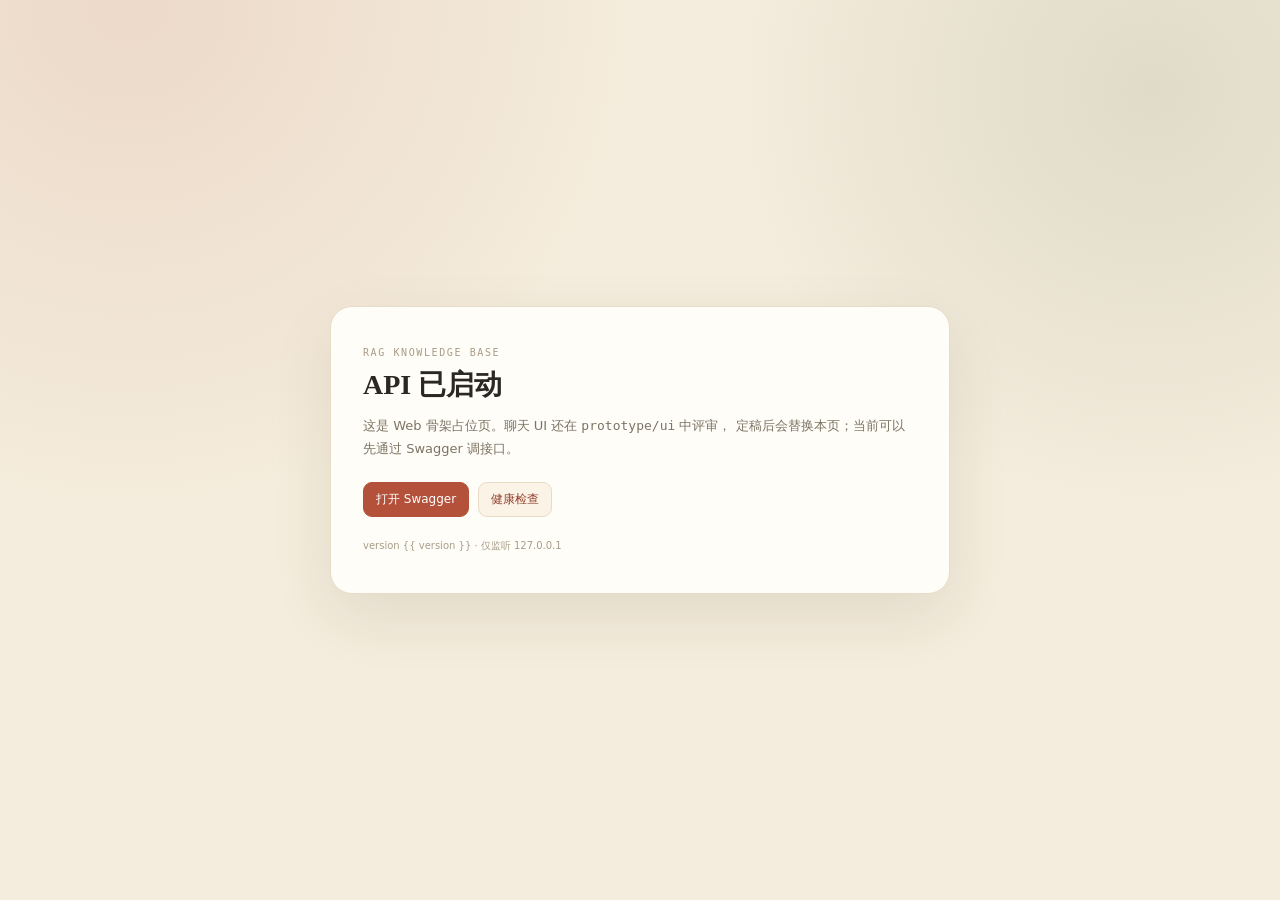
==== templates/index.html @ 09b05ef8 "feat(T-5.1): FastAPI 骨架与健康检查" ====
<!DOCTYPE html>
<html lang="zh-CN">
<head>
  <meta charset="UTF-8">
  <meta name="viewport" content="width=device-width, initial-scale=1">
  <title>RAG 知识库 · API</title>
  <style>
    :root { color-scheme: light; }
    * { box-sizing: border-box; }
    body {
      margin: 0; min-height: 100vh; display: grid; place-items: center;
      color: #2b2822; font-family: "Segoe UI", "PingFang SC", "Microsoft YaHei", system-ui, sans-serif;
      background: radial-gradient(circle at 10% 0%, rgba(180,81,59,.12), transparent 35%),
                  radial-gradient(circle at 90% 10%, rgba(78,90,67,.12), transparent 30%), #f4ecdc;
    }
    main {
      width: min(620px, calc(100% - 32px)); padding: 40px 32px;
      border: 1px solid #e8dcc6; border-radius: 22px; background: #fffdf8;
      box-shadow: 0 22px 60px rgba(70,58,38,.10);
    }
    .eyebrow { color: #a89c87; font-family: Consolas, monospace; font-size: 10px; letter-spacing: .16em; }
    h1 { margin: 8px 0 10px; font-family: "Noto Serif SC", "Songti SC", Georgia, serif; font-size: 28px; }
    p { margin: 0; color: #7c7464; font-size: 13px; line-height: 1.8; }
    .actions { display: flex; flex-wrap: wrap; gap: 9px; margin-top: 22px; }
    a {
      padding: 8px 12px; border: 1px solid #e8dcc6; border-radius: 9px;
      color: #93402e; background: #fbf3e6; font-size: 12px; text-decoration: none;
    }
    a.primary { border-color: #b4513b; color: #fff; background: #b4513b; }
    footer { margin-top: 22px; color: #a89c87; font-size: 10px; }
    code { font-family: Consolas, monospace; }
  </style>
</head>
<body>
  <main>
    <div class="eyebrow">RAG KNOWLEDGE BASE</div>
    <h1>API 已启动</h1>
    <p>
      这是 Web 骨架占位页。聊天 UI 还在 <code>prototype/ui</code> 中评审，
      定稿后会替换本页；当前可以先通过 Swagger 调接口。
    </p>
    <div class="actions">
      <a class="primary" href="/docs">打开 Swagger</a>
      <a href="/api/v1/health">健康检查</a>
    </div>
    <footer>version {{ version }} · 仅监听 127.0.0.1</footer>
  </main>
</body>
</html>
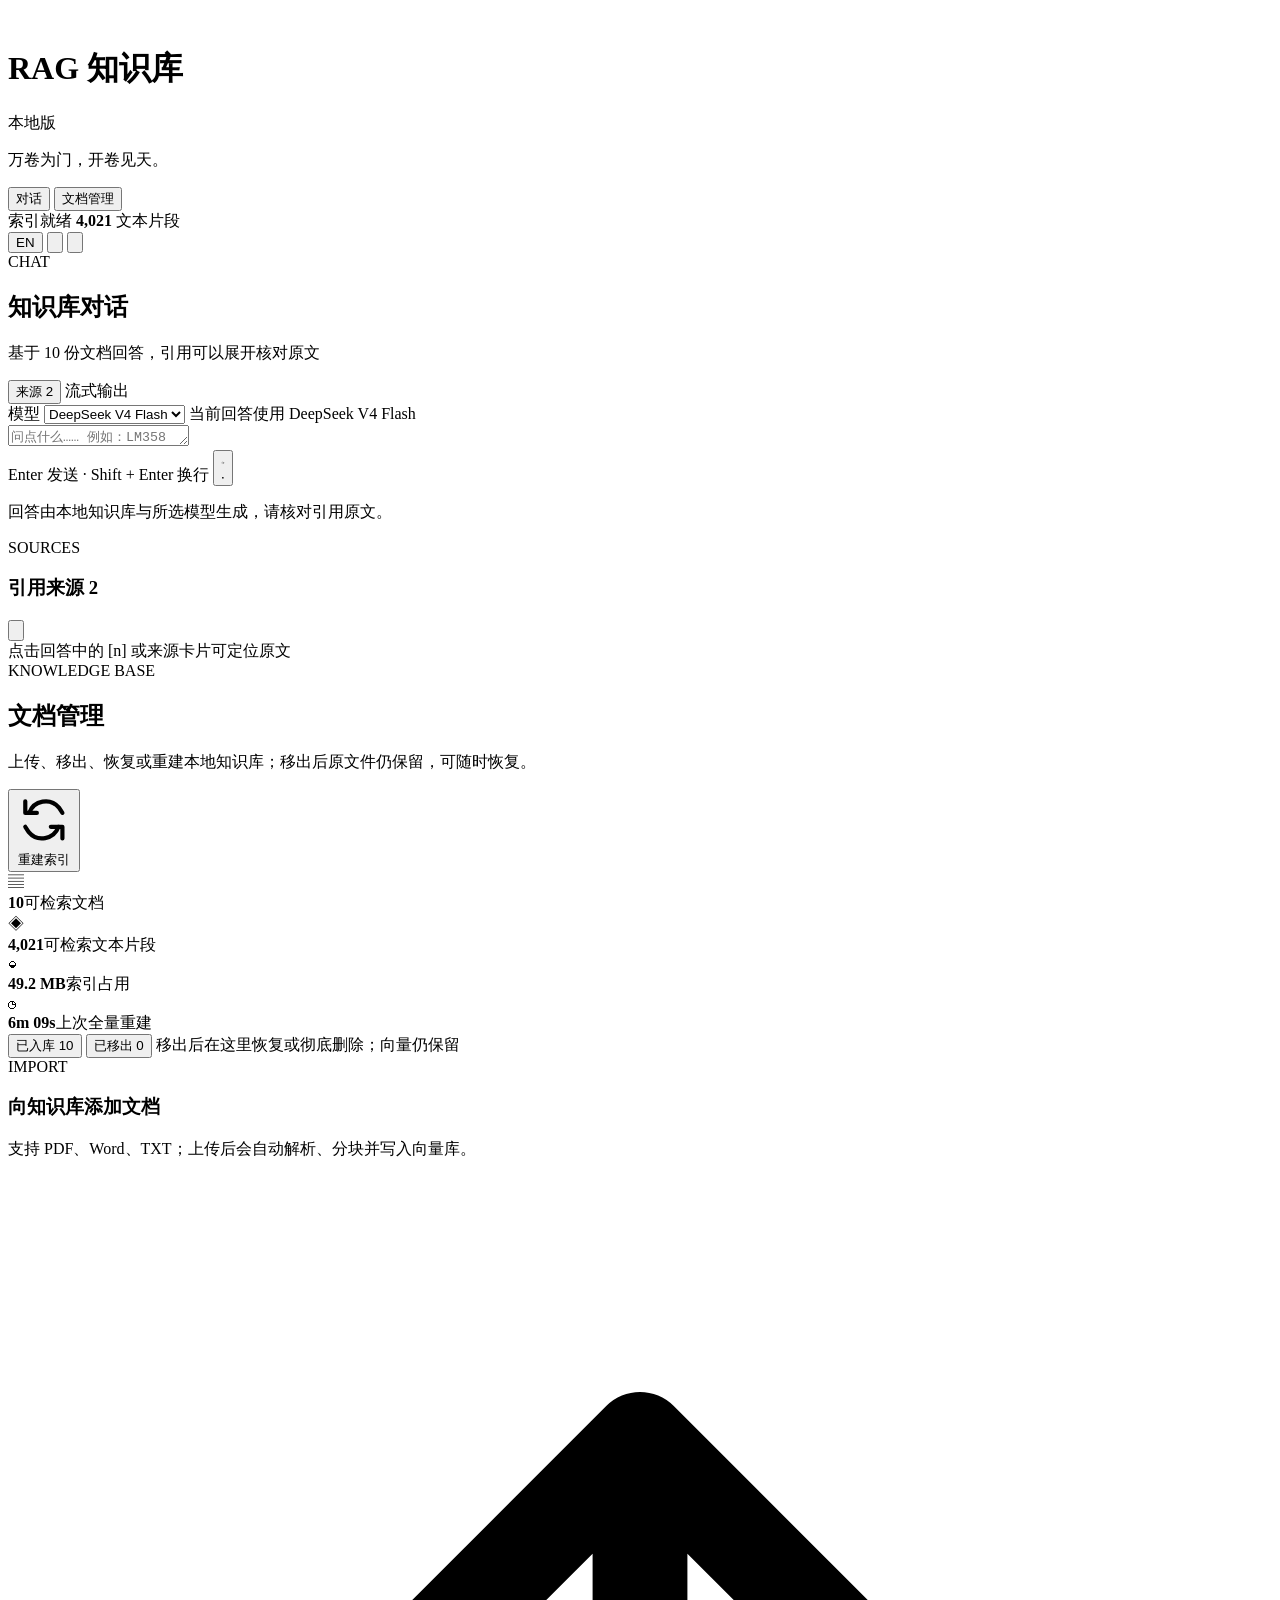
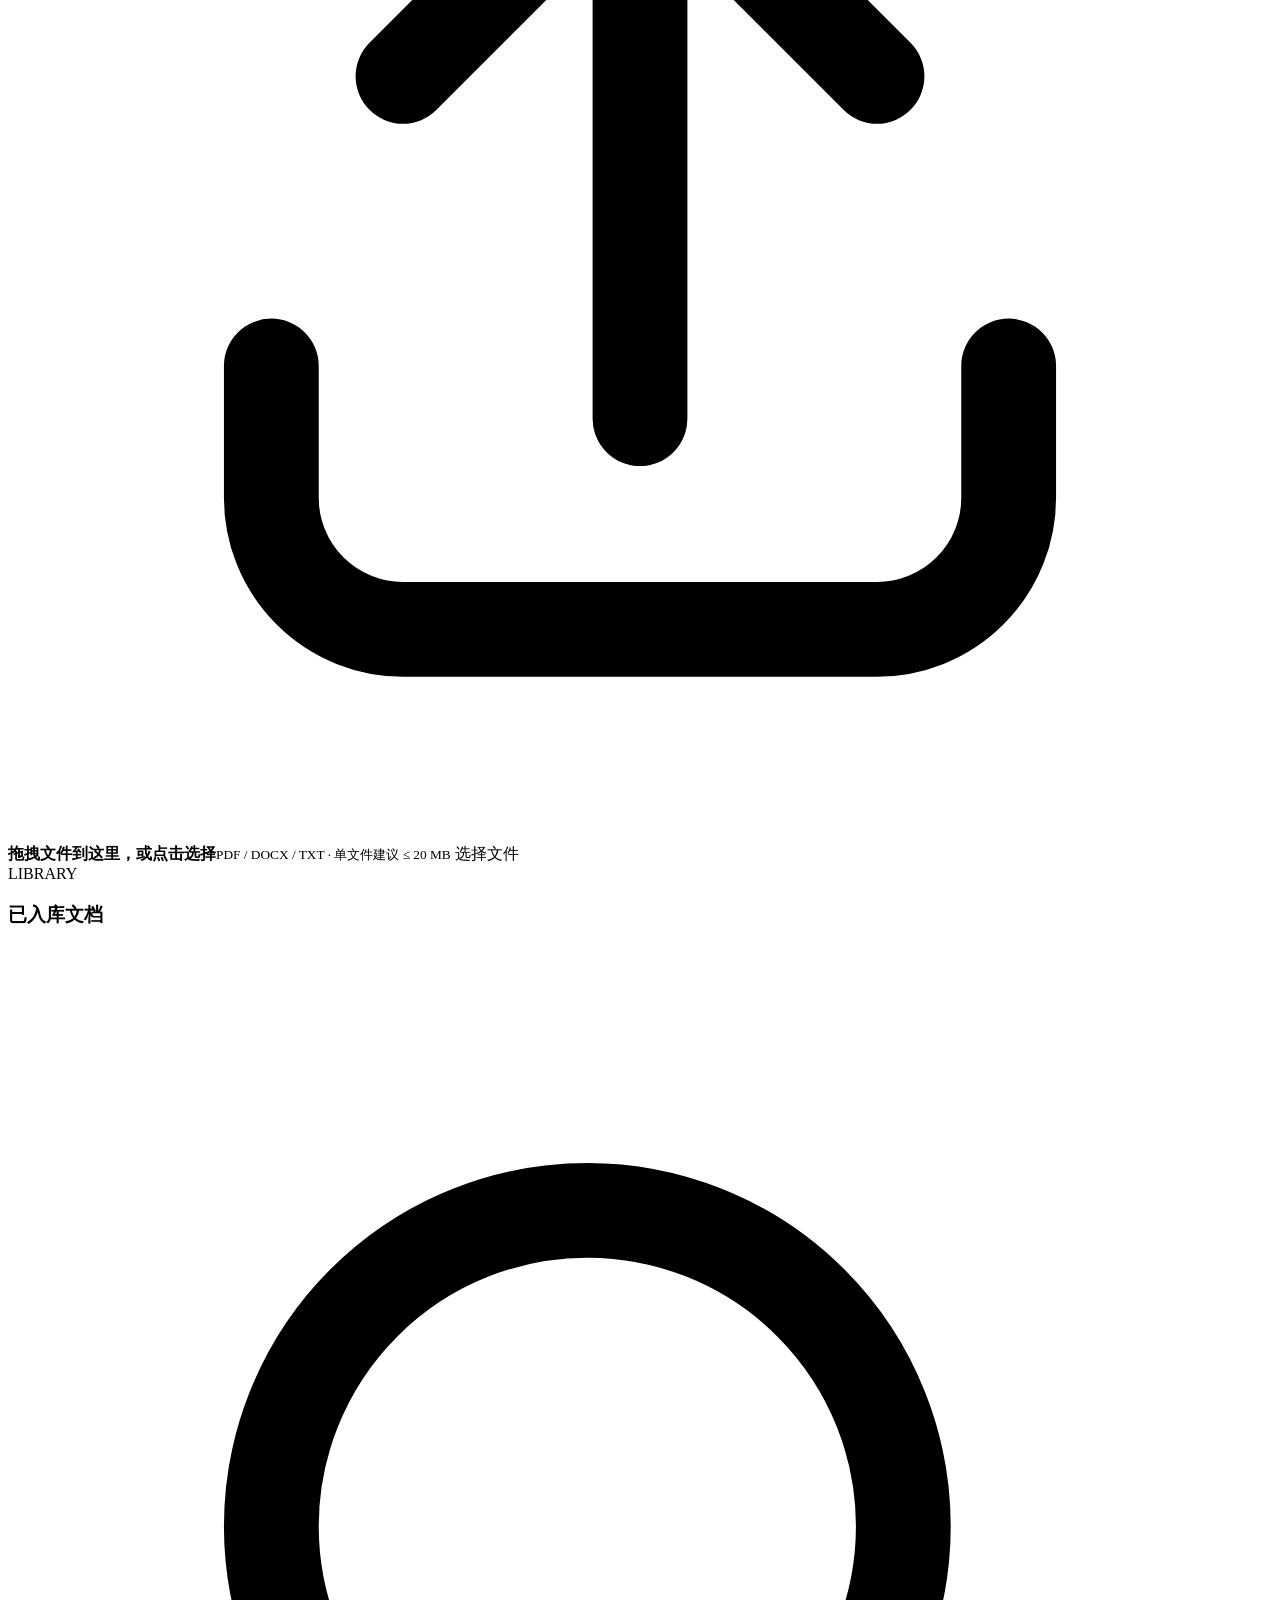
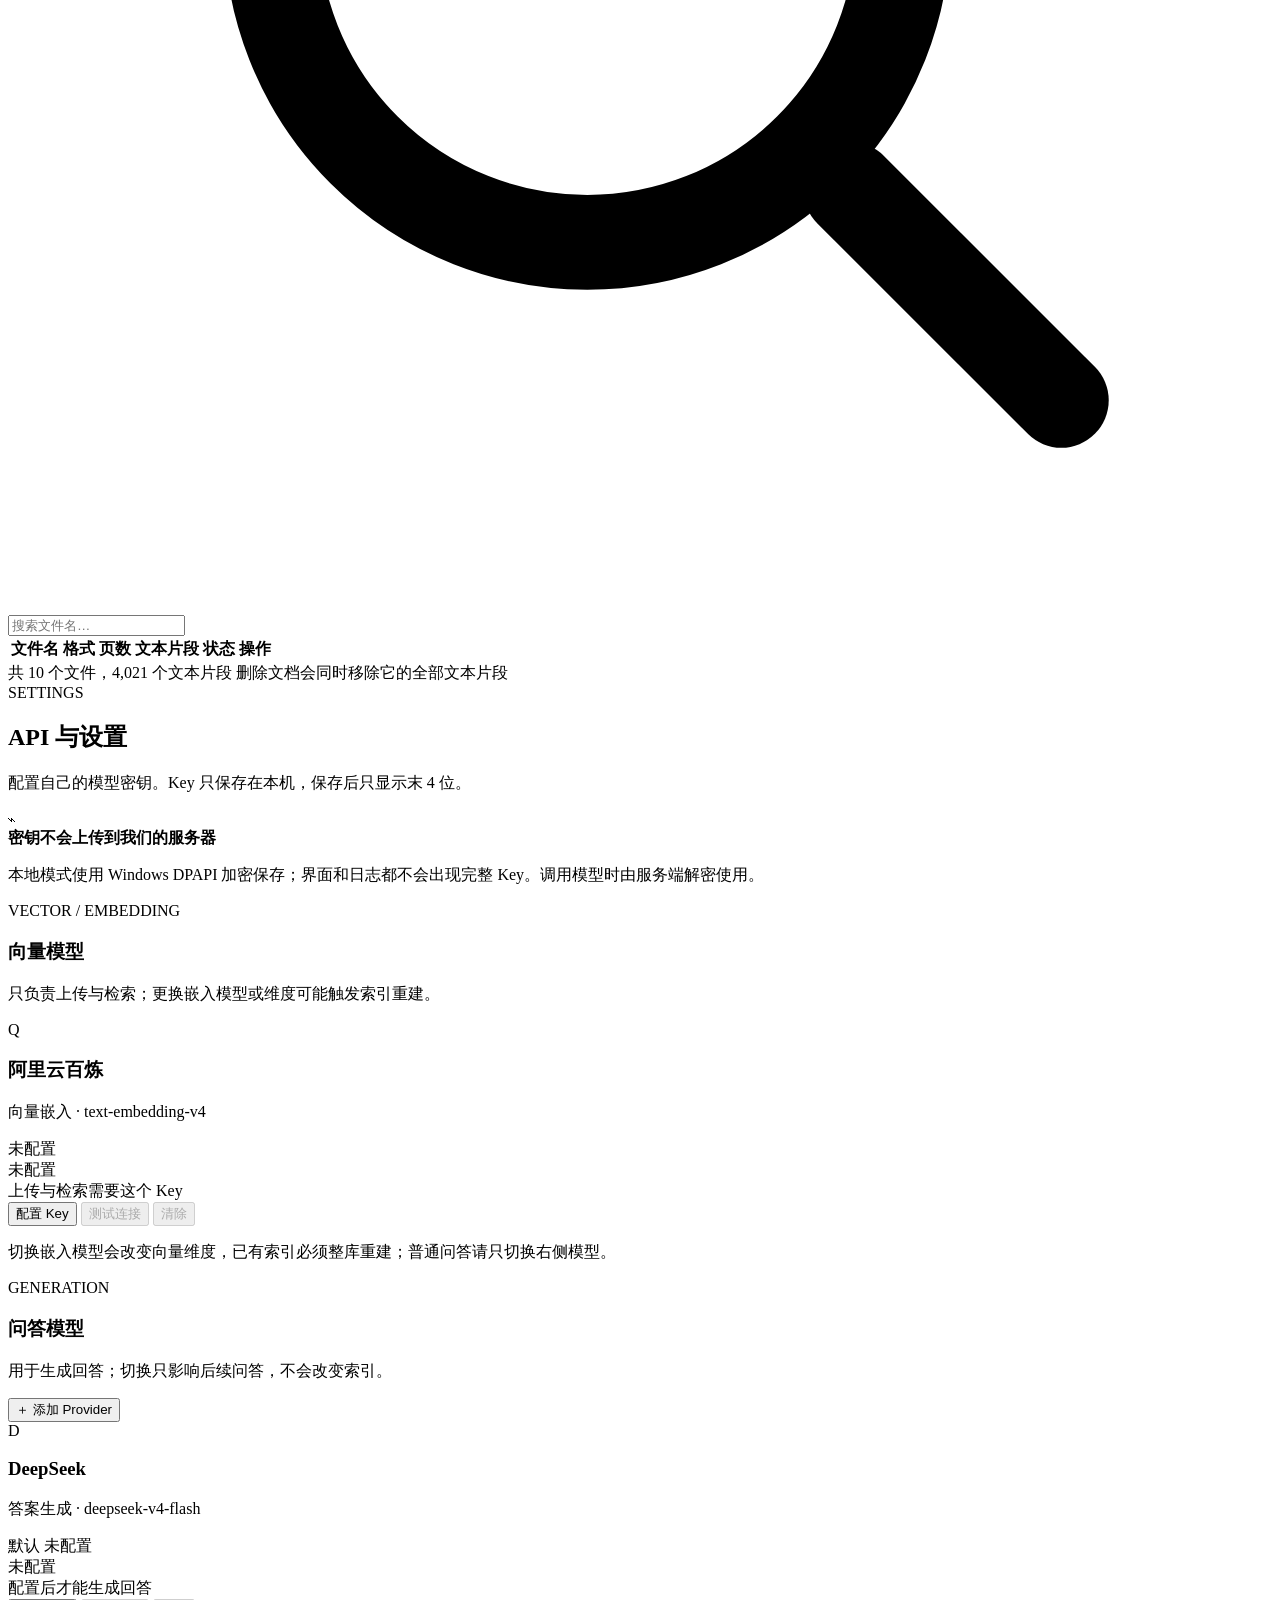
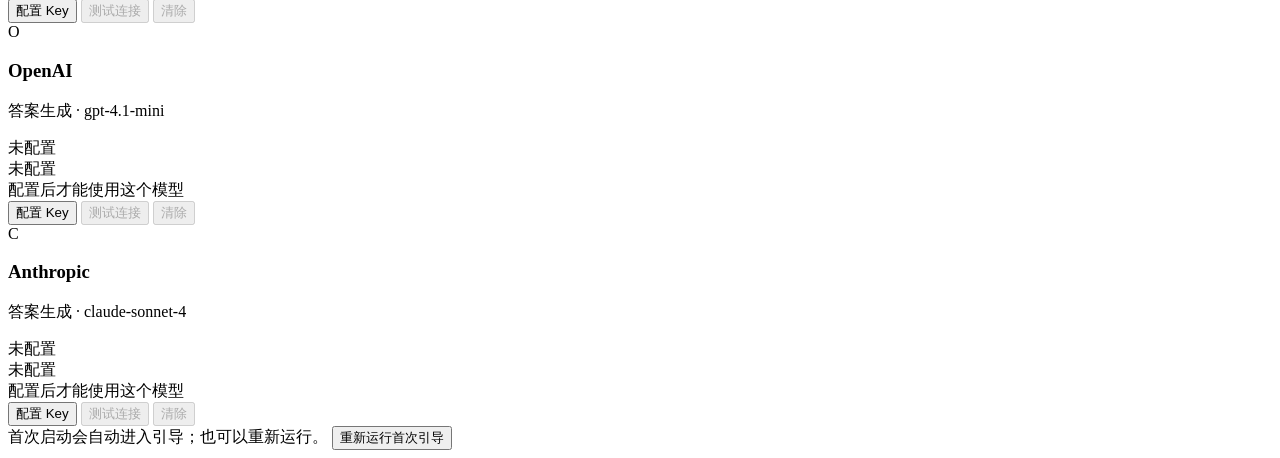
==== commit 2ce5f32e: "feat(T-5.5): 迁移定稿 UI 到 templates 与 static" ====
--- a/templates/index.html
+++ b/templates/index.html
@@ -3,47 +3,387 @@
 <head>
   <meta charset="UTF-8">
   <meta name="viewport" content="width=device-width, initial-scale=1">
-  <title>RAG 知识库 · API</title>
-  <style>
-    :root { color-scheme: light; }
-    * { box-sizing: border-box; }
-    body {
-      margin: 0; min-height: 100vh; display: grid; place-items: center;
-      color: #2b2822; font-family: "Segoe UI", "PingFang SC", "Microsoft YaHei", system-ui, sans-serif;
-      background: radial-gradient(circle at 10% 0%, rgba(180,81,59,.12), transparent 35%),
-                  radial-gradient(circle at 90% 10%, rgba(78,90,67,.12), transparent 30%), #f4ecdc;
-    }
-    main {
-      width: min(620px, calc(100% - 32px)); padding: 40px 32px;
-      border: 1px solid #e8dcc6; border-radius: 22px; background: #fffdf8;
-      box-shadow: 0 22px 60px rgba(70,58,38,.10);
-    }
-    .eyebrow { color: #a89c87; font-family: Consolas, monospace; font-size: 10px; letter-spacing: .16em; }
-    h1 { margin: 8px 0 10px; font-family: "Noto Serif SC", "Songti SC", Georgia, serif; font-size: 28px; }
-    p { margin: 0; color: #7c7464; font-size: 13px; line-height: 1.8; }
-    .actions { display: flex; flex-wrap: wrap; gap: 9px; margin-top: 22px; }
-    a {
-      padding: 8px 12px; border: 1px solid #e8dcc6; border-radius: 9px;
-      color: #93402e; background: #fbf3e6; font-size: 12px; text-decoration: none;
-    }
-    a.primary { border-color: #b4513b; color: #fff; background: #b4513b; }
-    footer { margin-top: 22px; color: #a89c87; font-size: 10px; }
-    code { font-family: Consolas, monospace; }
-  </style>
+  <title>RAG 知识库</title>
+  <meta name="description" content="本地 RAG 知识库问答系统：聊天、引用溯源、文档管理">
+  <meta name="app-version" content="{{ version }}">
+  <link rel="icon" href="/static/assets/favicon.png">
+  <link rel="stylesheet" href="/static/styles.css">
 </head>
-<body>
-  <main>
-    <div class="eyebrow">RAG KNOWLEDGE BASE</div>
-    <h1>API 已启动</h1>
-    <p>
-      这是 Web 骨架占位页。聊天 UI 还在 <code>prototype/ui</code> 中评审，
-      定稿后会替换本页；当前可以先通过 Swagger 调接口。
-    </p>
-    <div class="actions">
-      <a class="primary" href="/docs">打开 Swagger</a>
-      <a href="/api/v1/health">健康检查</a>
+<body data-view="chat">
+  <div class="app-shell">
+    <header class="topbar">
+      <div class="brand">
+        <div class="brand-mark" aria-hidden="true">
+          <img src="/static/assets/logo-mark.svg" alt="">
+        </div>
+        <div class="brand-copy">
+          <div class="brand-line">
+            <h1>RAG 知识库</h1>
+            <span class="proto-badge">本地版</span>
+          </div>
+          <p>万卷为门，开卷见天。</p>
+        </div>
+      </div>
+
+      <nav class="view-tabs" aria-label="主导航">
+        <button class="view-tab active" type="button" data-view="chat" aria-selected="true">对话</button>
+        <button class="view-tab" type="button" data-view="documents" aria-selected="false">文档管理</button>
+      </nav>
+
+      <div class="topbar-right">
+        <div class="index-pill" title="当前本地索引状态">
+          <span class="dot"></span>
+          <span>索引就绪</span>
+          <strong id="topChunkCount">4,021</strong>
+          <span>文本片段</span>
+        </div>
+        <button class="lang-button" id="langButton" type="button" title="切换到 English" aria-label="切换到 English">EN</button>
+        <button class="icon-button clear-chat" id="clearChatTop" type="button" title="清空会话" aria-label="清空会话">
+          <svg viewBox="0 0 24 24" fill="none" aria-hidden="true">
+            <path d="M4 4v5h5" stroke="currentColor" stroke-width="1.8" stroke-linecap="round" stroke-linejoin="round"/>
+            <path d="M5.7 9a7.5 7.5 0 1 1-.7 5.2" stroke="currentColor" stroke-width="1.8" stroke-linecap="round"/>
+          </svg>
+        </button>
+        <button class="icon-button settings-button" id="settingsButton" type="button" title="API 与设置" aria-label="打开设置">
+          <svg viewBox="0 0 24 24" fill="none" aria-hidden="true">
+            <path d="M12.22 2h-.44a2 2 0 0 0-2 2v.18a2 2 0 0 1-1 1.73l-.43.25a2 2 0 0 1-2 0l-.15-.08a2 2 0 0 0-2.73.73l-.22.38a2 2 0 0 0 .73 2.73l.15.1a2 2 0 0 1 1 1.72v.51a2 2 0 0 1-1 1.74l-.15.09a2 2 0 0 0-.73 2.73l.22.38a2 2 0 0 0 2.73.73l.15-.08a2 2 0 0 1 2 0l.43.25a2 2 0 0 1 1 1.73V20a2 2 0 0 0 2 2h.44a2 2 0 0 0 2-2v-.18a2 2 0 0 1 1-1.73l.43-.25a2 2 0 0 1 2 0l.15.08a2 2 0 0 0 2.73-.73l.22-.39a2 2 0 0 0-.73-2.73l-.15-.08a2 2 0 0 1-1-1.74v-.5a2 2 0 0 1 1-1.74l.15-.09a2 2 0 0 0 .73-2.73l-.22-.38a2 2 0 0 0-2.73-.73l-.15.08a2 2 0 0 1-2 0l-.43-.25a2 2 0 0 1-1-1.73V4a2 2 0 0 0-2-2Z" stroke="currentColor" stroke-width="1.5" stroke-linecap="round" stroke-linejoin="round"/>
+            <circle cx="12" cy="12" r="3.1" stroke="currentColor" stroke-width="1.5"/>
+          </svg>
+        </button>
+      </div>
+    </header>
+
+    <main class="main">
+      <section id="chatView" class="view active" aria-label="对话">
+        <div class="chat-layout">
+          <section class="chat-panel">
+            <div class="chat-head">
+              <div class="chat-heading">
+                <span class="eyebrow">CHAT</span>
+                <h2>知识库对话</h2>
+                <p id="chatSubtitle">基于 10 份文档回答，引用可以展开核对原文</p>
+              </div>
+              <div class="chat-head-actions">
+                <button class="soft-button mobile-sources" id="sourcesToggle" type="button">
+                  来源 <span id="mobileSourceCount">2</span>
+                </button>
+                <span class="live-pill"><span class="dot"></span>流式输出</span>
+              </div>
+            </div>
+
+            <div class="key-banner" id="keyBanner" hidden>
+              <span class="key-banner-icon">!</span>
+              <div><strong>尚未配置 API Key</strong><span>聊天需要 DeepSeek 与百炼嵌入 Key；配置后即可使用。</span></div>
+              <button class="soft-button" id="keyBannerAction" type="button">去配置</button>
+            </div>
+
+            <div id="messageList" class="messages" aria-live="polite" aria-label="对话消息"></div>
+
+            <div class="composer-wrap">
+              <div class="composer" id="composer">
+                <div class="composer-model-row">
+                  <label class="model-label" for="modelSelect">模型</label>
+                  <select class="model-select" id="modelSelect" aria-label="选择回答模型">
+                    <option value="deepseek-v4-flash" data-provider="deepseek">DeepSeek V4 Flash</option>
+                    <option value="gpt-4.1-mini" data-provider="openai">GPT-4.1 mini</option>
+                    <option value="claude-sonnet-4" data-provider="anthropic">Claude Sonnet 4</option>
+                  </select>
+                  <span class="model-hint" id="modelHint">当前回答使用 DeepSeek V4 Flash</span>
+                </div>
+                <textarea id="questionInput" rows="1" placeholder="问点什么…… 例如：LM358 的电源电压范围是多少？" aria-label="输入问题"></textarea>
+                <div class="composer-actions">
+                  <span class="composer-hint">Enter 发送 · Shift + Enter 换行</span>
+                  <button class="send-button" id="sendButton" type="button" aria-label="发送问题">
+                    <svg class="send-icon" viewBox="0 0 24 24" fill="none" aria-hidden="true">
+                      <path d="M5 12h13M13 6l6 6-6 6" stroke="currentColor" stroke-width="1.9" stroke-linecap="round" stroke-linejoin="round"/>
+                    </svg>
+                    <svg class="stop-icon" viewBox="0 0 24 24" fill="none" aria-hidden="true">
+                      <rect x="7" y="7" width="10" height="10" rx="2" fill="currentColor"/>
+                    </svg>
+                  </button>
+                </div>
+              </div>
+              <p class="composer-foot">回答由本地知识库与所选模型生成，请核对引用原文。</p>
+            </div>
+          </section>
+
+          <aside id="sourcesPanel" class="sources-panel" aria-label="引用来源">
+            <div class="sources-head">
+              <div>
+                <span class="eyebrow">SOURCES</span>
+                <h3>引用来源 <span id="sourceCount">2</span></h3>
+              </div>
+              <button class="icon-button close-sources" id="closeSources" type="button" aria-label="关闭来源面板">
+                <svg viewBox="0 0 24 24" fill="none" aria-hidden="true">
+                  <path d="M6 6l12 12M18 6L6 18" stroke="currentColor" stroke-width="1.8" stroke-linecap="round"/>
+                </svg>
+              </button>
+            </div>
+            <div id="sourcesList" class="sources-list"></div>
+            <div class="sources-foot">点击回答中的 [n] 或来源卡片可定位原文</div>
+          </aside>
+        </div>
+        <div class="drawer-backdrop" id="drawerBackdrop" hidden></div>
+      </section>
+
+      <section id="documentsView" class="view" aria-label="文档管理">
+        <div class="documents-shell">
+          <div class="page-head">
+            <div>
+              <span class="eyebrow">KNOWLEDGE BASE</span>
+              <h2>文档管理</h2>
+              <p>上传、移出、恢复或重建本地知识库；移出后原文件仍保留，可随时恢复。</p>
+            </div>
+            <button class="primary-button" id="rebuildButton" type="button">
+              <svg viewBox="0 0 24 24" fill="none" aria-hidden="true">
+                <path d="M4 4v5h5M20 20v-5h-5" stroke="currentColor" stroke-width="1.8" stroke-linecap="round" stroke-linejoin="round"/>
+                <path d="M5.7 9a7.5 7.5 0 0 1 12.8-2.3L20 9M18.3 15a7.5 7.5 0 0 1-12.8 2.3L4 15" stroke="currentColor" stroke-width="1.8" stroke-linecap="round"/>
+              </svg>
+              重建索引
+            </button>
+          </div>
+
+          <div class="stats-grid">
+            <article class="stat-card">
+              <span class="stat-icon blue">▤</span>
+              <div><strong id="statDocs">10</strong><span>可检索文档</span></div>
+            </article>
+            <article class="stat-card">
+              <span class="stat-icon teal">◈</span>
+              <div><strong id="statChunks">4,021</strong><span>可检索文本片段</span></div>
+            </article>
+            <article class="stat-card">
+              <span class="stat-icon amber">◒</span>
+              <div><strong id="statSize">49.2 MB</strong><span>索引占用</span></div>
+            </article>
+            <article class="stat-card">
+              <span class="stat-icon rose">◷</span>
+              <div><strong id="statRebuild">6m 09s</strong><span>上次全量重建</span></div>
+            </article>
+          </div>
+
+          <div class="doc-tabs" role="tablist" aria-label="文档状态">
+            <button class="doc-tab active" type="button" data-doc-tab="active" role="tab" aria-selected="true">
+              已入库 <span id="activeDocCount">10</span>
+            </button>
+            <button class="doc-tab" type="button" data-doc-tab="removed" role="tab" aria-selected="false">
+              已移出 <span id="removedDocCount">0</span>
+            </button>
+            <span class="doc-tabs-hint">移出后在这里恢复或彻底删除；向量仍保留</span>
+          </div>
+
+          <section class="upload-panel" id="uploadPanel" aria-label="上传文档">
+            <div class="upload-copy">
+              <span class="eyebrow">IMPORT</span>
+              <h3>向知识库添加文档</h3>
+              <p>支持 PDF、Word、TXT；上传后会自动解析、分块并写入向量库。</p>
+            </div>
+            <label class="upload-zone" for="fileInput">
+              <span class="upload-icon">
+                <svg viewBox="0 0 24 24" fill="none" aria-hidden="true">
+                  <path d="M12 16V5m0 0L7.5 9.5M12 5l4.5 4.5" stroke="currentColor" stroke-width="1.8" stroke-linecap="round" stroke-linejoin="round"/>
+                  <path d="M5 15v2.5A2.5 2.5 0 0 0 7.5 20h9a2.5 2.5 0 0 0 2.5-2.5V15" stroke="currentColor" stroke-width="1.8" stroke-linecap="round"/>
+                </svg>
+              </span>
+              <span class="upload-text"><strong>拖拽文件到这里，或点击选择</strong><small>PDF / DOCX / TXT · 单文件建议 ≤ 20 MB</small></span>
+              <span class="upload-action">选择文件</span>
+            </label>
+            <input id="fileInput" type="file" multiple accept=".pdf,.docx,.txt" hidden>
+          </section>
+
+          <section class="docs-panel" aria-label="已入库文档">
+            <div class="docs-toolbar">
+              <div>
+                <span class="eyebrow">LIBRARY</span>
+                <h3 id="docsTitle">已入库文档</h3>
+              </div>
+              <label class="search-box">
+                <svg viewBox="0 0 24 24" fill="none" aria-hidden="true">
+                  <circle cx="11" cy="11" r="6" stroke="currentColor" stroke-width="1.8"/>
+                  <path d="M16 16l4 4" stroke="currentColor" stroke-width="1.8" stroke-linecap="round"/>
+                </svg>
+                <input id="docSearch" type="search" placeholder="搜索文件名…" aria-label="搜索文档">
+              </label>
+            </div>
+
+            <div class="removed-notice" id="removedNotice" hidden>
+              这些文档已移出知识库，检索不会命中；向量仍保留在本地，可随时恢复。彻底删除才会移除向量并删除原文件（<code>data/uploads</code>）。
+            </div>
+
+            <div class="table-scroll">
+              <table class="docs-table">
+                <thead>
+                  <tr>
+                    <th>文件名</th>
+                    <th>格式</th>
+                    <th class="num">页数</th>
+                    <th class="num">文本片段</th>
+                    <th>状态</th>
+                    <th class="right">操作</th>
+                  </tr>
+                </thead>
+                <tbody id="docsTableBody"></tbody>
+              </table>
+            </div>
+            <div class="docs-footer">
+              <span id="docsFooter">共 10 个文件，4,021 个文本片段</span>
+              <span class="muted">删除文档会同时移除它的全部文本片段</span>
+            </div>
+          </section>
+        </div>
+      </section>
+
+      <section id="settingsView" class="view" aria-label="设置">
+        <div class="settings-shell">
+          <div class="page-head">
+            <div>
+              <span class="eyebrow">SETTINGS</span>
+              <h2>API 与设置</h2>
+              <p>配置自己的模型密钥。Key 只保存在本机，保存后只显示末 4 位。</p>
+            </div>
+          </div>
+
+          <div class="settings-security">
+            <span class="settings-security-icon">⌁</span>
+            <div>
+              <strong>密钥不会上传到我们的服务器</strong>
+              <p>本地模式使用 Windows DPAPI 加密保存；界面和日志都不会出现完整 Key。调用模型时由服务端解密使用。</p>
+            </div>
+          </div>
+
+          <div class="settings-config-grid">
+            <section class="settings-column embedding-column">
+              <div class="settings-section-head">
+                <div>
+                  <span class="eyebrow">VECTOR / EMBEDDING</span>
+                  <h3>向量模型</h3>
+                  <p>只负责上传与检索；更换嵌入模型或维度可能触发索引重建。</p>
+                </div>
+              </div>
+
+              <article class="key-card embedding-card" id="dashscopeCard">
+                <div class="key-card-head">
+                  <div class="key-provider">
+                    <span class="key-provider-mark ds2">Q</span>
+                    <div><h3>阿里云百炼</h3><p>向量嵌入 · text-embedding-v4</p></div>
+                  </div>
+                  <span class="key-status unconfigured" id="dashscopeStatus">未配置</span>
+                </div>
+                <div class="key-mask" id="dashscopeMask">未配置</div>
+                <div class="key-meta" id="dashscopeMeta">上传与检索需要这个 Key</div>
+                <div class="key-actions">
+                  <button class="key-action primary" id="dashscopeEdit" type="button">配置 Key</button>
+                  <button class="key-action" id="dashscopeTest" type="button" disabled>测试连接</button>
+                  <button class="key-action danger" id="dashscopeClear" type="button" disabled>清除</button>
+                </div>
+              </article>
+
+              <p class="embedding-note">
+                切换嵌入模型会改变向量维度，已有索引必须整库重建；普通问答请只切换右侧模型。
+              </p>
+            </section>
+
+            <section class="settings-column generation-column">
+              <div class="settings-section-head">
+                <div>
+                  <span class="eyebrow">GENERATION</span>
+                  <h3>问答模型</h3>
+                  <p>用于生成回答；切换只影响后续问答，不会改变索引。</p>
+                </div>
+                <button class="add-provider" id="addProviderButton" type="button">＋ 添加 Provider</button>
+              </div>
+
+              <div class="provider-list">
+                <article class="key-card" id="deepseekCard">
+                  <div class="key-card-head">
+                    <div class="key-provider">
+                      <span class="key-provider-mark ds">D</span>
+                      <div><h3>DeepSeek</h3><p>答案生成 · deepseek-v4-flash</p></div>
+                    </div>
+                    <div class="key-status-group">
+                      <span class="key-default-badge">默认</span>
+                      <span class="key-status unconfigured" id="deepseekStatus">未配置</span>
+                    </div>
+                  </div>
+                  <div class="key-mask" id="deepseekMask">未配置</div>
+                  <div class="key-meta" id="deepseekMeta">配置后才能生成回答</div>
+                  <div class="key-actions">
+                    <button class="key-action primary" id="deepseekEdit" type="button">配置 Key</button>
+                    <button class="key-action" id="deepseekTest" type="button" disabled>测试连接</button>
+                    <button class="key-action danger" id="deepseekClear" type="button" disabled>清除</button>
+                  </div>
+                </article>
+
+                <article class="key-card" id="openaiCard">
+                  <div class="key-card-head">
+                    <div class="key-provider">
+                      <span class="key-provider-mark openai">O</span>
+                      <div><h3>OpenAI</h3><p>答案生成 · gpt-4.1-mini</p></div>
+                    </div>
+                    <span class="key-status unconfigured" id="openaiStatus">未配置</span>
+                  </div>
+                  <div class="key-mask" id="openaiMask">未配置</div>
+                  <div class="key-meta" id="openaiMeta">配置后才能使用这个模型</div>
+                  <div class="key-actions">
+                    <button class="key-action primary" id="openaiEdit" type="button">配置 Key</button>
+                    <button class="key-action" id="openaiTest" type="button" disabled>测试连接</button>
+                    <button class="key-action danger" id="openaiClear" type="button" disabled>清除</button>
+                  </div>
+                </article>
+
+                <article class="key-card" id="anthropicCard">
+                  <div class="key-card-head">
+                    <div class="key-provider">
+                      <span class="key-provider-mark anthropic">C</span>
+                      <div><h3>Anthropic</h3><p>答案生成 · claude-sonnet-4</p></div>
+                    </div>
+                    <span class="key-status unconfigured" id="anthropicStatus">未配置</span>
+                  </div>
+                  <div class="key-mask" id="anthropicMask">未配置</div>
+                  <div class="key-meta" id="anthropicMeta">配置后才能使用这个模型</div>
+                  <div class="key-actions">
+                    <button class="key-action primary" id="anthropicEdit" type="button">配置 Key</button>
+                    <button class="key-action" id="anthropicTest" type="button" disabled>测试连接</button>
+                    <button class="key-action danger" id="anthropicClear" type="button" disabled>清除</button>
+                  </div>
+                </article>
+              </div>
+            </section>
+          </div>
+
+          <div class="settings-footer">
+            <span>首次启动会自动进入引导；也可以重新运行。</span>
+            <button class="soft-button" id="restartSetup" type="button">重新运行首次引导</button>
+          </div>
+        </div>
+      </section>
+
+      <section id="setupView" class="view" aria-label="首次配置">
+        <div class="setup-shell">
+          <div class="setup-card" id="setupCard"></div>
+        </div>
+      </section>
+    </main>
+  </div>
+
+  <div class="modal-backdrop" id="modalBackdrop" hidden>
+    <div class="modal" role="dialog" aria-modal="true" aria-labelledby="modalTitle">
+      <div class="modal-head">
+        <h3 id="modalTitle"></h3>
+        <button class="icon-button" id="modalClose" type="button" aria-label="关闭">
+          <svg viewBox="0 0 24 24" fill="none" aria-hidden="true">
+            <path d="M6 6l12 12M18 6L6 18" stroke="currentColor" stroke-width="1.8" stroke-linecap="round"/>
+          </svg>
+        </button>
+      </div>
+      <div class="modal-body" id="modalBody"></div>
+      <div class="modal-footer" id="modalFooter"></div>
     </div>
-    <footer>version {{ version }} · 仅监听 127.0.0.1</footer>
-  </main>
+  </div>
+
+  <div class="toast" id="toast" role="status" aria-live="polite" hidden></div>
+
+  <script src="/static/i18n.js"></script>
+  <script src="/static/app.js"></script>
 </body>
 </html>
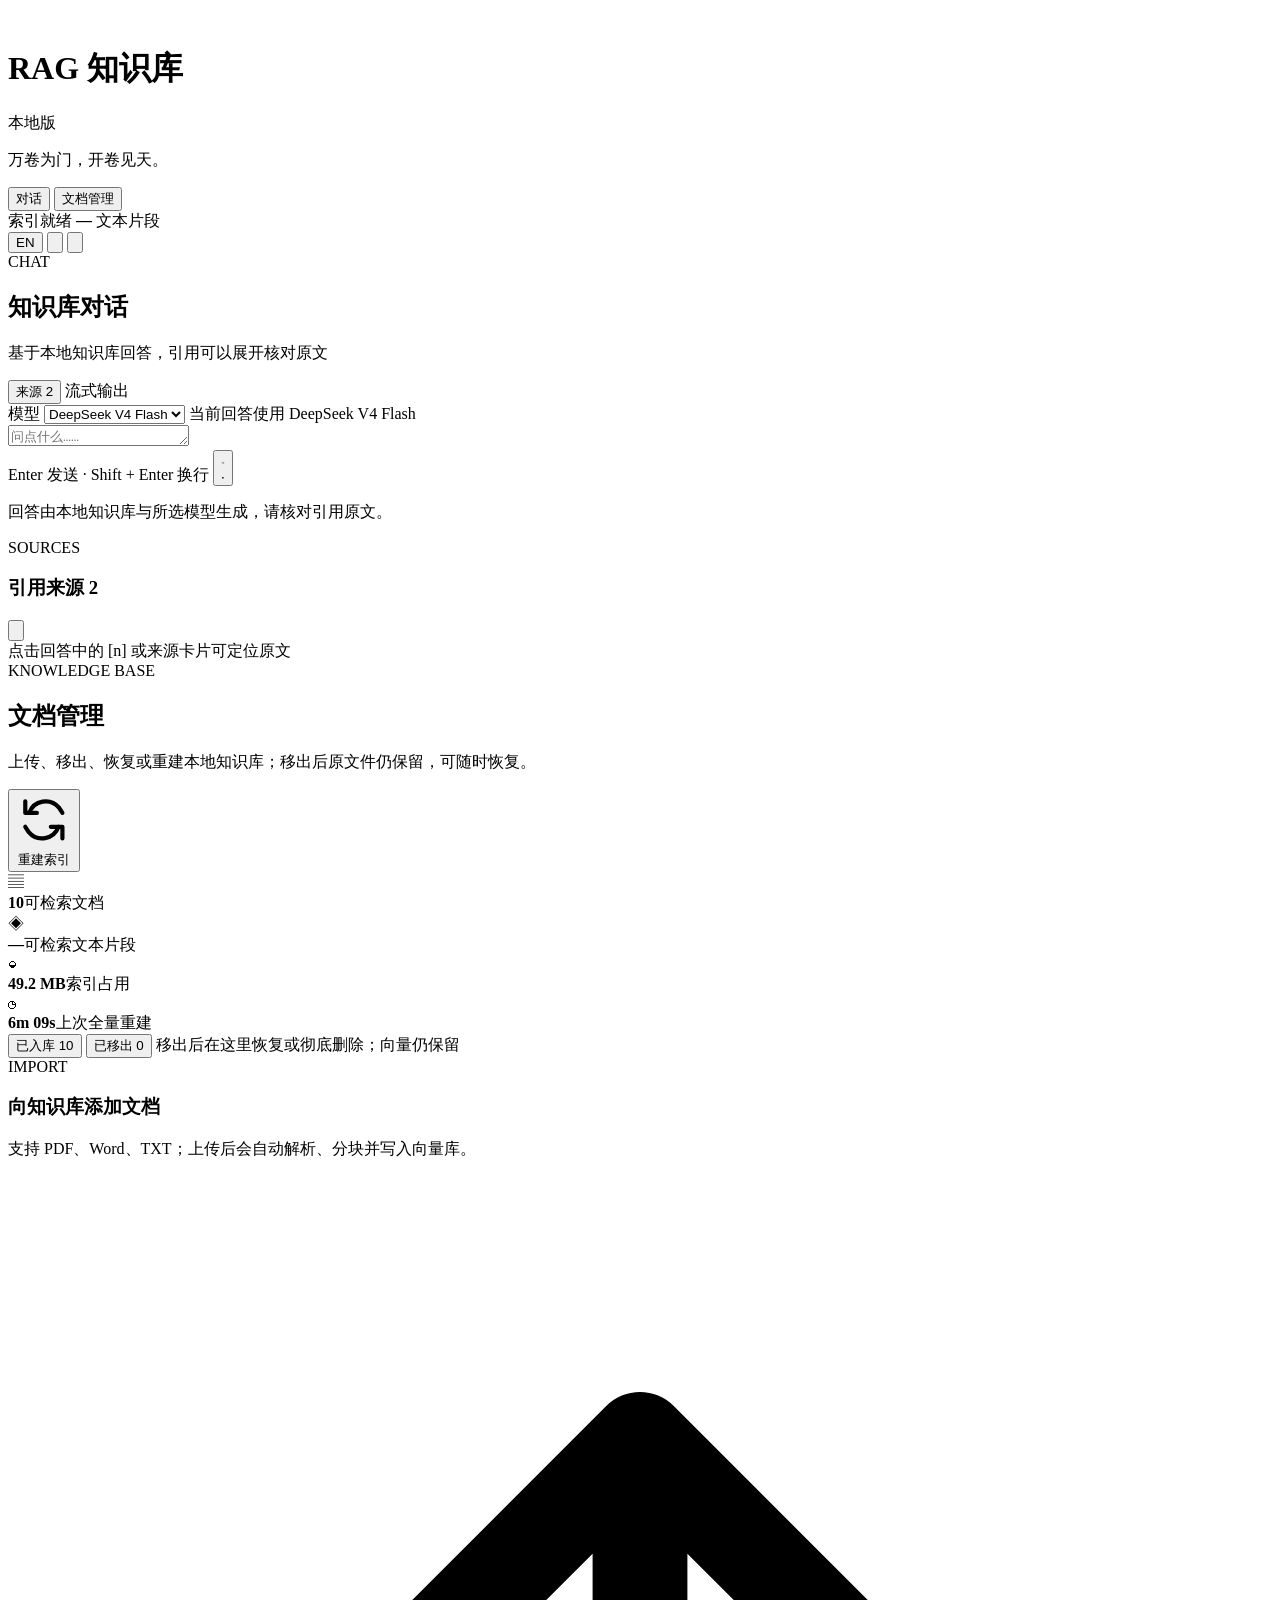
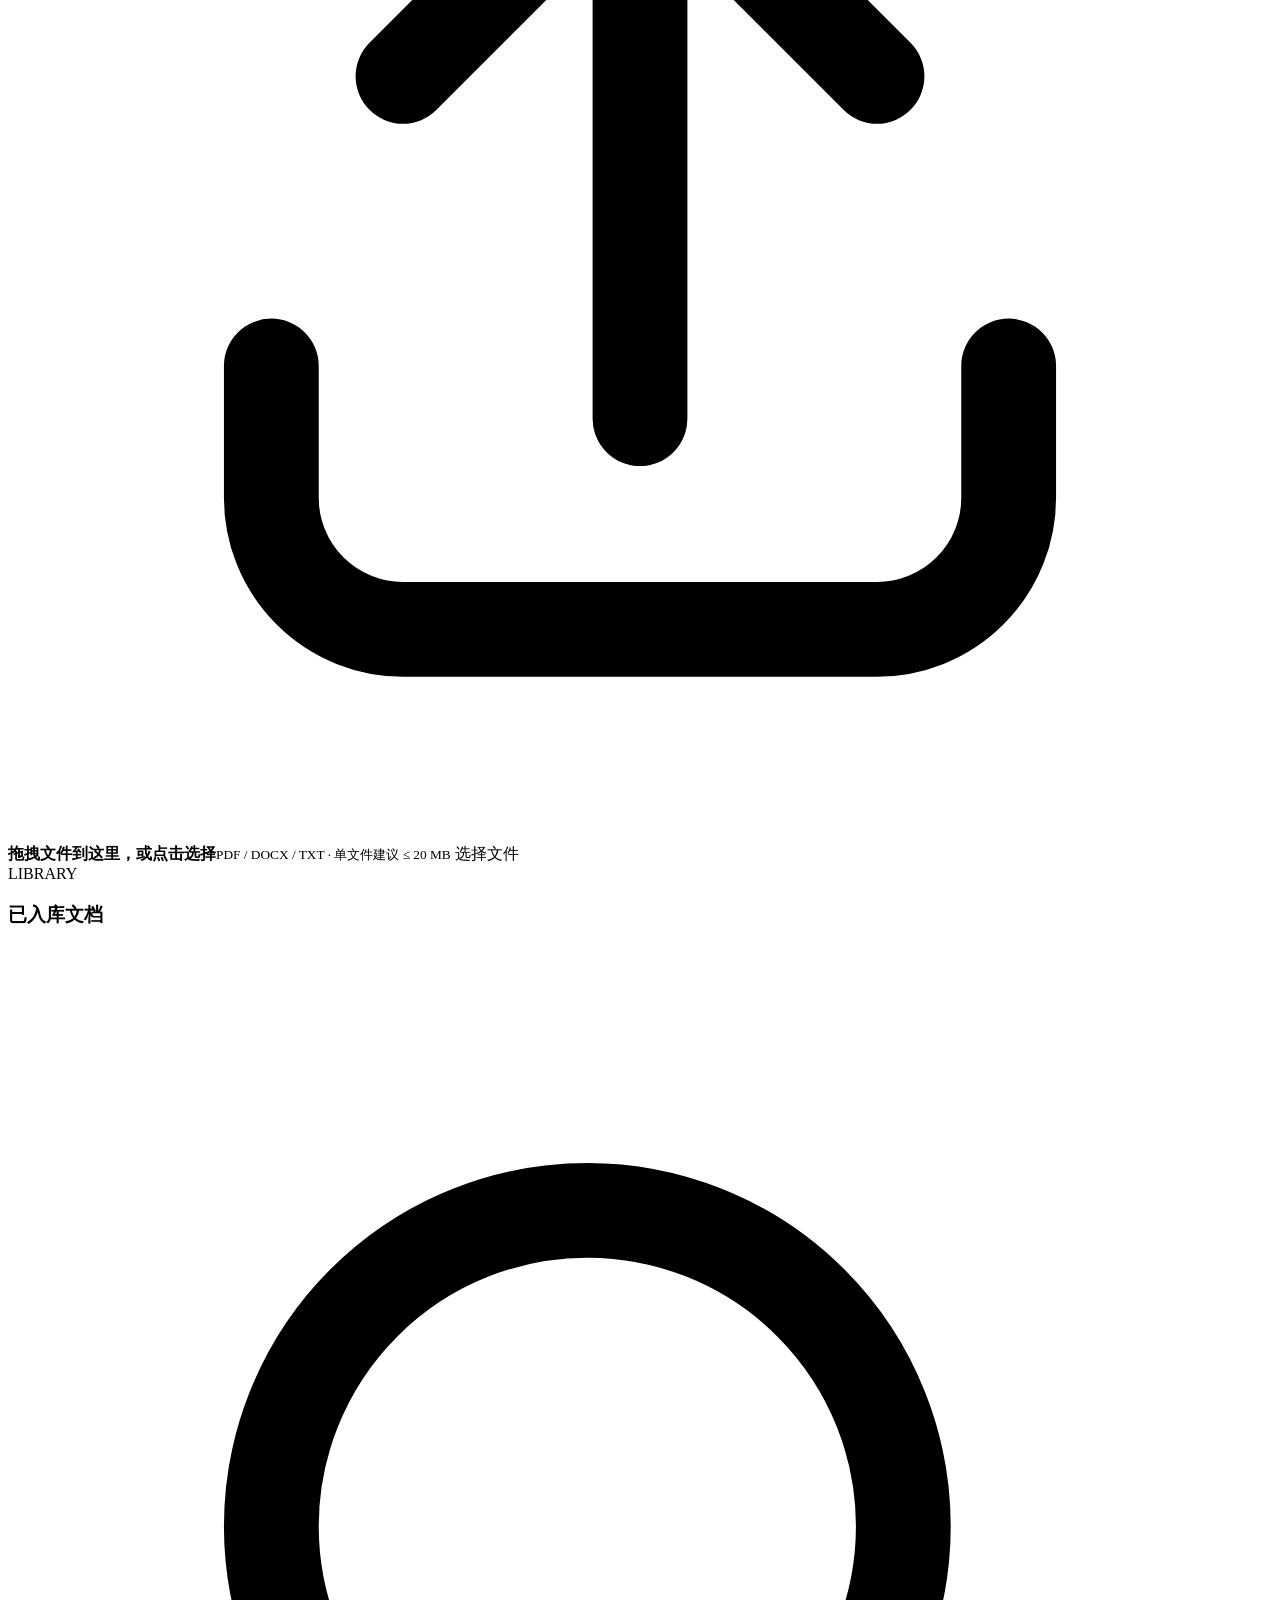
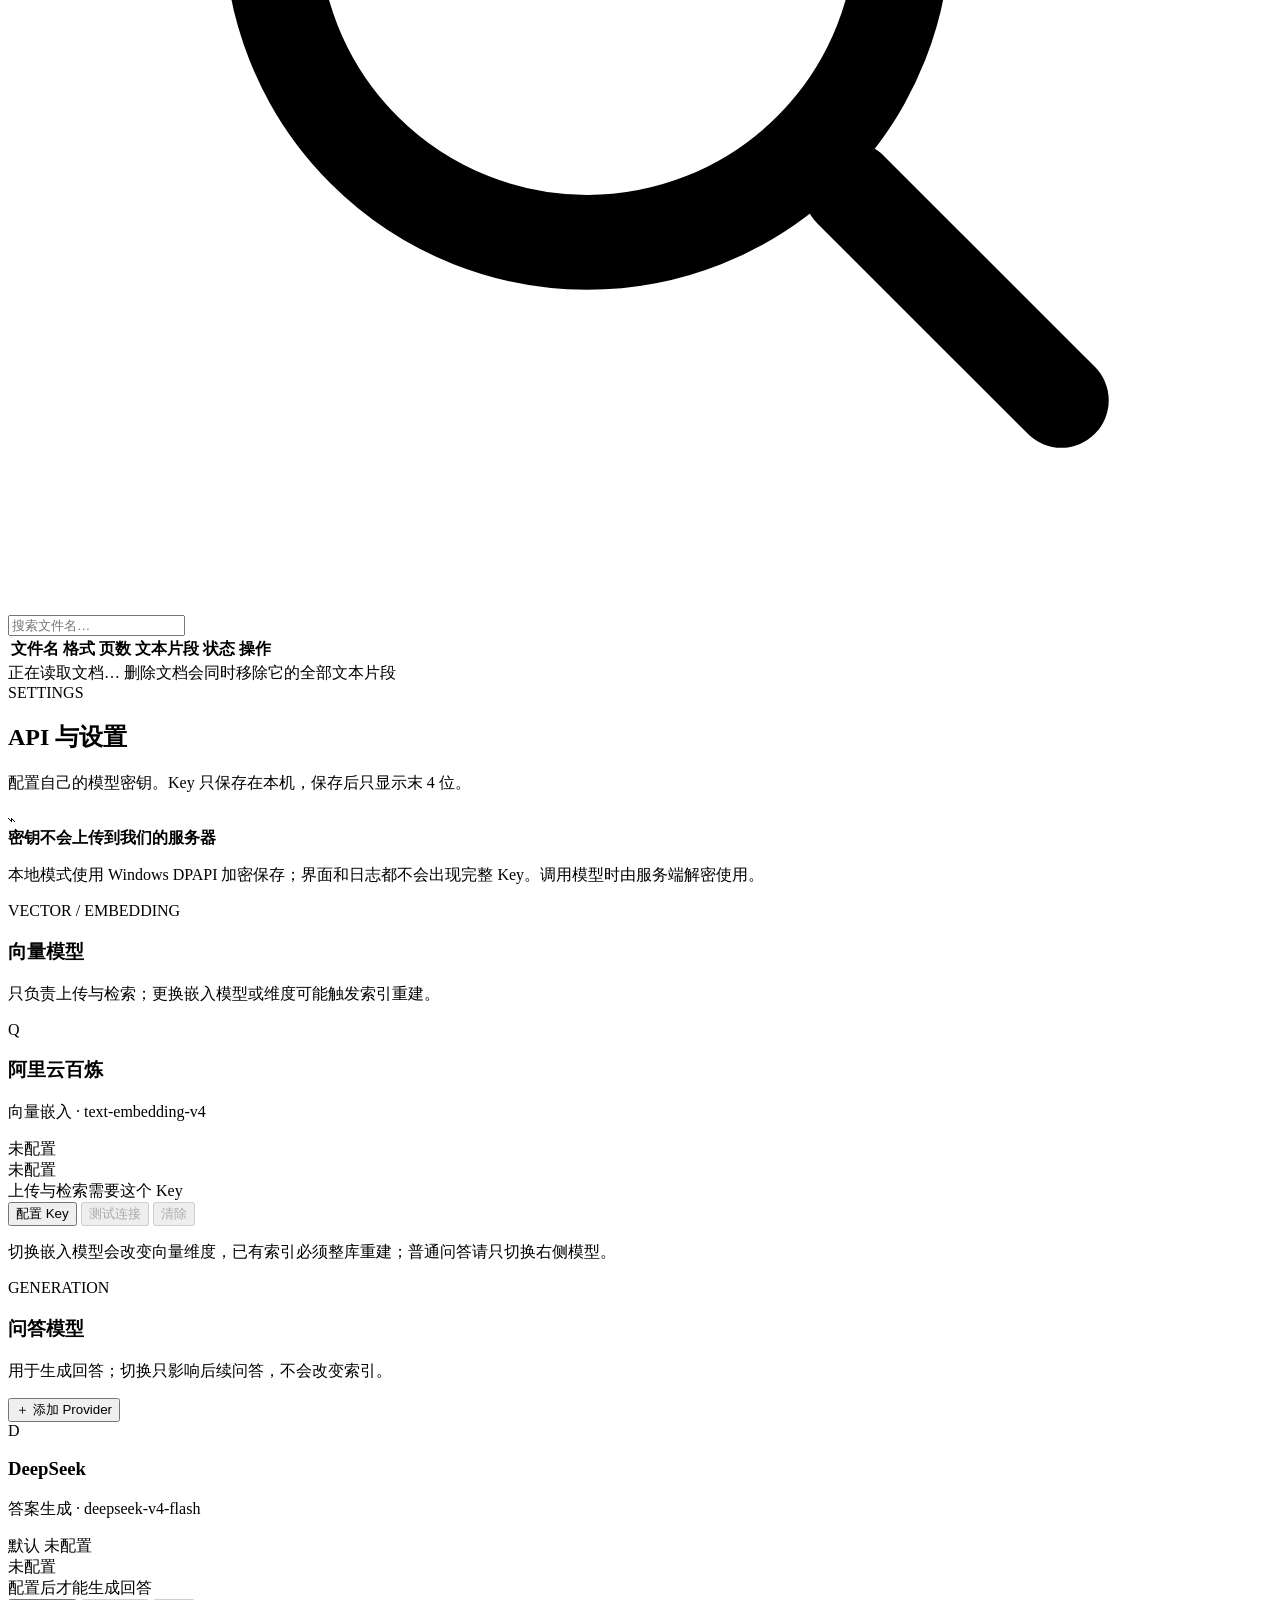
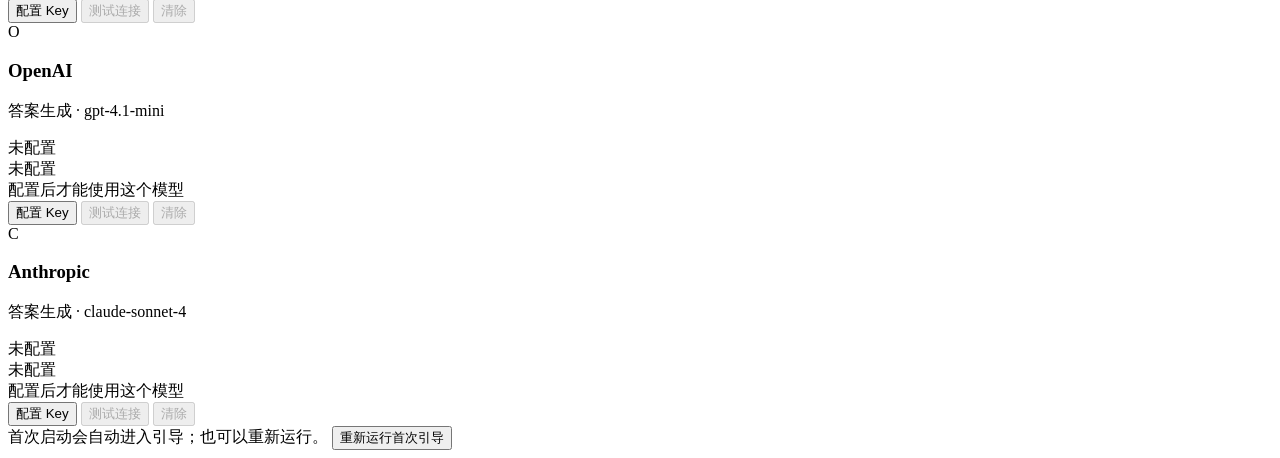
==== commit af3b3e8d: "feat(T-5.4): 增加闲聊模式、检索阈值与来源表格渲染" ====
--- a/templates/index.html
+++ b/templates/index.html
@@ -34,7 +34,7 @@
         <div class="index-pill" title="当前本地索引状态">
           <span class="dot"></span>
           <span>索引就绪</span>
-          <strong id="topChunkCount">4,021</strong>
+          <strong id="topChunkCount">—</strong>
           <span>文本片段</span>
         </div>
         <button class="lang-button" id="langButton" type="button" title="切换到 English" aria-label="切换到 English">EN</button>
@@ -61,7 +61,7 @@
               <div class="chat-heading">
                 <span class="eyebrow">CHAT</span>
                 <h2>知识库对话</h2>
-                <p id="chatSubtitle">基于 10 份文档回答，引用可以展开核对原文</p>
+                <p id="chatSubtitle">基于本地知识库回答，引用可以展开核对原文</p>
               </div>
               <div class="chat-head-actions">
                 <button class="soft-button mobile-sources" id="sourcesToggle" type="button">
@@ -90,7 +90,7 @@
                   </select>
                   <span class="model-hint" id="modelHint">当前回答使用 DeepSeek V4 Flash</span>
                 </div>
-                <textarea id="questionInput" rows="1" placeholder="问点什么…… 例如：LM358 的电源电压范围是多少？" aria-label="输入问题"></textarea>
+                <textarea id="questionInput" rows="1" placeholder="问点什么……" aria-label="输入问题"></textarea>
                 <div class="composer-actions">
                   <span class="composer-hint">Enter 发送 · Shift + Enter 换行</span>
                   <button class="send-button" id="sendButton" type="button" aria-label="发送问题">
@@ -150,7 +150,7 @@
             </article>
             <article class="stat-card">
               <span class="stat-icon teal">◈</span>
-              <div><strong id="statChunks">4,021</strong><span>可检索文本片段</span></div>
+              <div><strong id="statChunks">—</strong><span>可检索文本片段</span></div>
             </article>
             <article class="stat-card">
               <span class="stat-icon amber">◒</span>
@@ -226,7 +226,7 @@
               </table>
             </div>
             <div class="docs-footer">
-              <span id="docsFooter">共 10 个文件，4,021 个文本片段</span>
+              <span id="docsFooter">正在读取文档…</span>
               <span class="muted">删除文档会同时移除它的全部文本片段</span>
             </div>
           </section>
